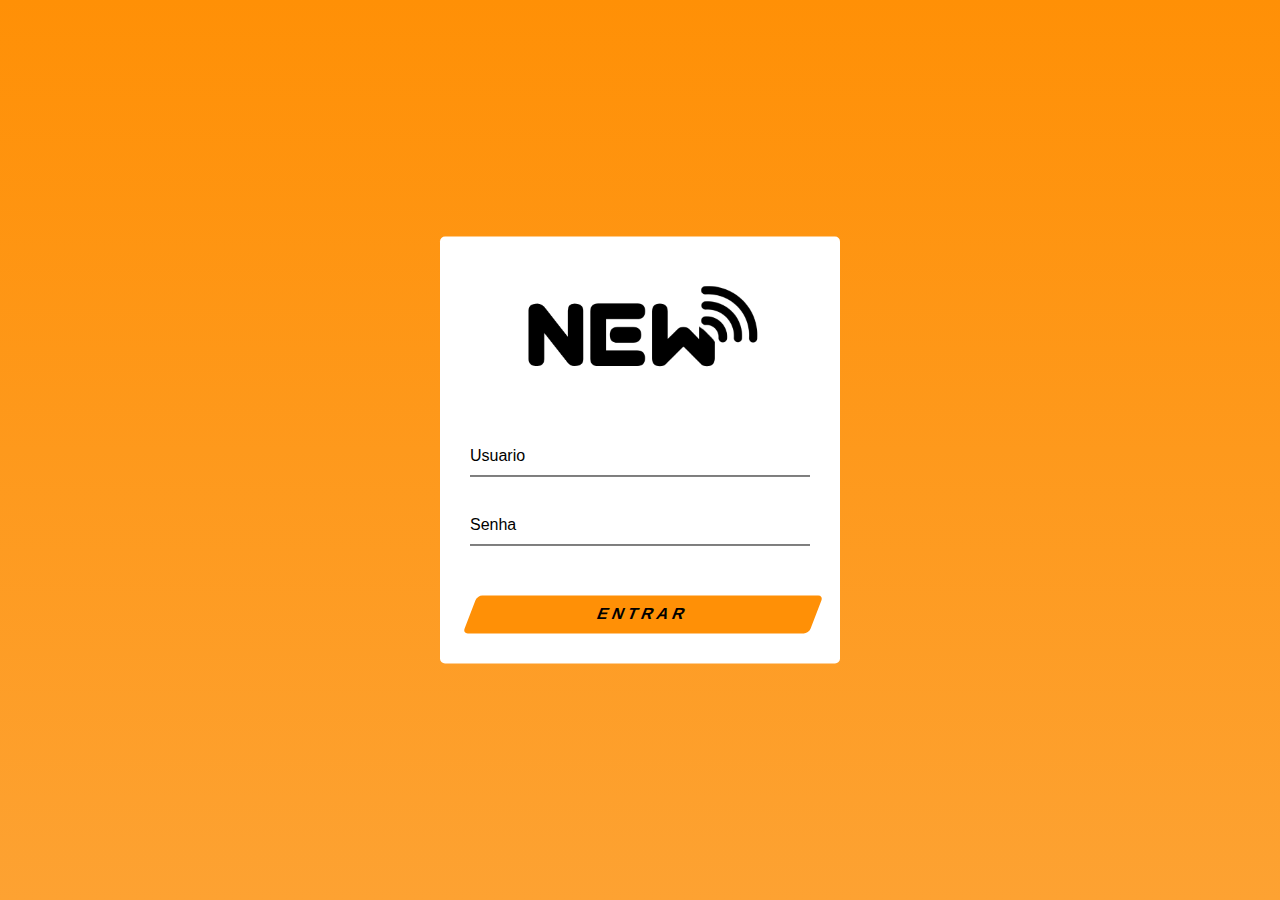
==== NEWFIBER SUPORTE/index.html @ a627b84d "Add files via upload" ====
<!DOCTYPE html>
<html lang="en">
<head>
    <meta charset="UTF-8">
    <meta name="viewport" content="width=device-width, initial-scale=1.0">
    <title>NewFiber Internet</title>
    <link rel="stylesheet" href="style.css">
</head>
<body>
    <div class="login-box">
        <h2><img src="img/logo.png" alt=""></h2>
        <form>
          <div class="user-box">
            <input type="text" name="" required="">
            <label>Usuario</label>
          </div>
          <div class="user-box">
            <input type="password" name="" required="">
            <label>Senha</label>
          </div>
          <a href="#" class="button">
            Entrar
          </a>
        </form>
      </div>
</body>
</html>
---- NEWFIBER SUPORTE/style.css ----
html {
    height: 100%;
  }
  body {
    margin:0;
    padding:0;
    font-family: sans-serif;
    background: linear-gradient(#ff9006, #fda232);
  }
  
  .login-box {
    position: absolute;
    top: 50%;
    left: 50%;
    width: 400px;
    padding: 30px;
    transform: translate(-50%, -50%);
    background: rgb(255, 255, 255);
    box-sizing: border-box;
    border-radius: 5px;
    -webkit-border-radius: 5px;
    -moz-border-radius: 5px;
    -ms-border-radius: 5px;
    -o-border-radius: 5px;
}
  
  .login-box h2 {
    margin: 0 0 30px;
    padding: 0;
    color: #000000;
    text-align: center;
  }
  .login-box h2 img{
    width: 250px;
  }
  
  .login-box .user-box {
    position: relative;
  }
  
  .login-box .user-box input {
    width: 100%;
    padding: 10px 0;
    font-size: 16px;
    color: #000000;
    margin-bottom: 30px;
    border: none;
    border-bottom: 1px solid #000000;
    outline: none;
    background: transparent;
  }
  .login-box .user-box label {
    position: absolute;
    top:0;
    left: 0;
    padding: 10px 0;
    font-size: 16px;
    color: #000000;
    pointer-events: none;
    transition: .5s;
  }
  
  .login-box .user-box input:focus ~ label,
  .login-box .user-box input:valid ~ label {
    top: -20px;
    left: 0;
    color: #000000;
    font-size: 12px;
  }
  
  .login-box form a {
    color: #000000;
    font-size: 16px;
    text-decoration: none;
    text-transform: uppercase;
    margin-top: 20px;
    letter-spacing: 4px;
    background: #ff9006;
    width: 90%;
    border-radius: 5px;
    text-align: center;
  }
  

  
  .login-box a span {
    position: absolute;
    display: block;
  }
  
  .button {
    background: #fff;
    border: none;
    padding: 10px 20px;
    display: inline-block;
    font-size: 15px;
    font-weight: 600;
    width: 120px;
    text-transform: uppercase;
    cursor: pointer;
    transform: skew(-21deg);
  }
  
  span {
    display: inline-block;
    transform: skew(0deg); /* Isso vai fazer com que o texto fique com a fonte reta */
  }
  

.button::before {
  content: '';
  position: absolute;
  top: 0;
  bottom: 0;
  right: 100%;
  left: 0;
  background: rgb(35, 255, 152);
  opacity: 0;
  z-index: -1;
  transition: all 0.5s;
}

.button:hover {
  color: #000000;
}

.button:hover::before {
  left: 0;
  right: 0;
  opacity: 1;
}
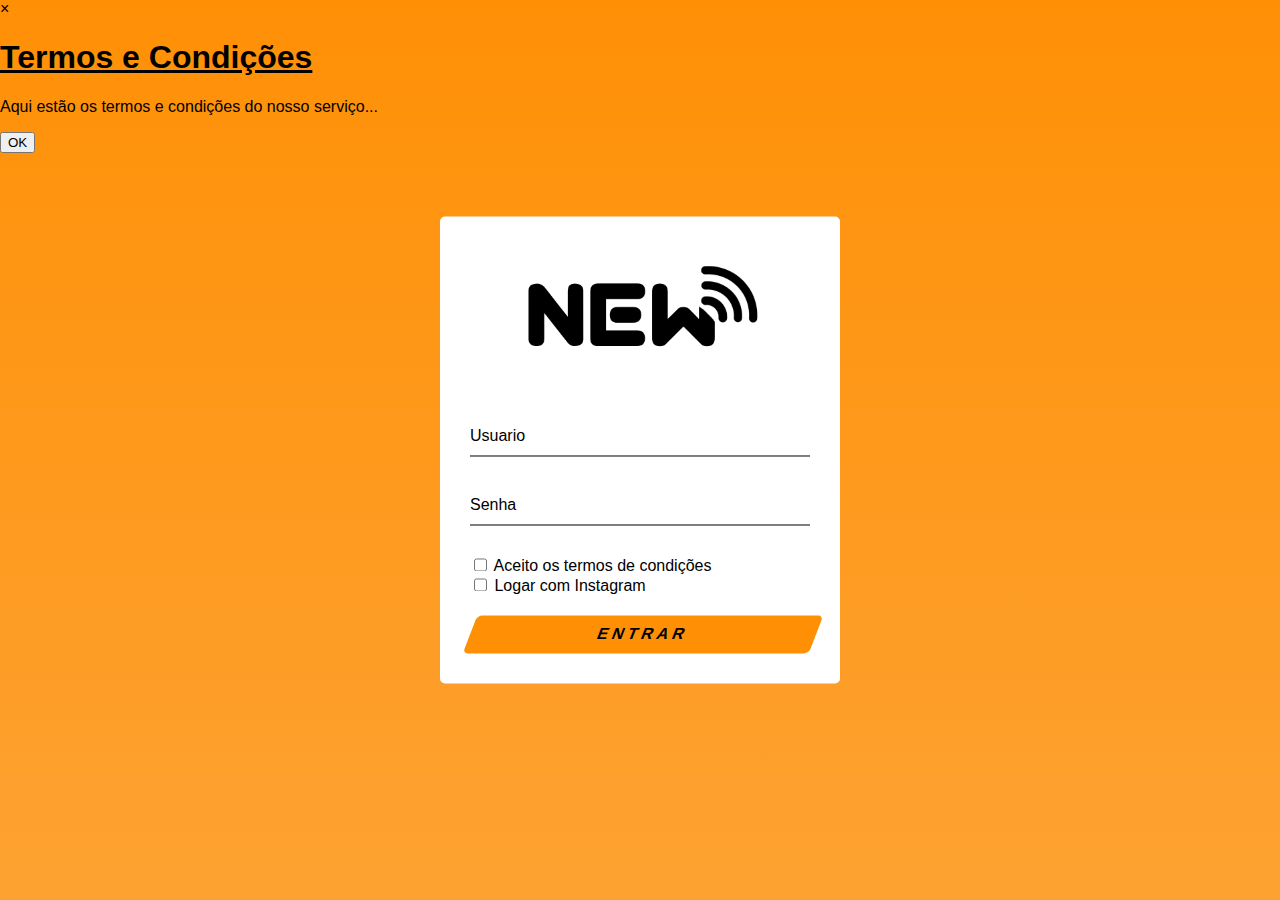
==== commit c3ab6df2: "Update index.html" ====
--- a/NEWFIBER SUPORTE/index.html
+++ b/NEWFIBER SUPORTE/index.html
@@ -1,27 +1,73 @@
 <!DOCTYPE html>
 <html lang="en">
+
 <head>
     <meta charset="UTF-8">
     <meta name="viewport" content="width=device-width, initial-scale=1.0">
     <title>NewFiber Internet</title>
     <link rel="stylesheet" href="style.css">
 </head>
+
 <body>
     <div class="login-box">
         <h2><img src="img/logo.png" alt=""></h2>
         <form>
-          <div class="user-box">
-            <input type="text" name="" required="">
-            <label>Usuario</label>
-          </div>
-          <div class="user-box">
-            <input type="password" name="" required="">
-            <label>Senha</label>
-          </div>
-          <a href="#" class="button">
-            Entrar
-          </a>
+            <div class="user-box">
+                <input type="text" name="" required="">
+                <label>Usuario</label>
+            </div>
+            <div class="user-box">
+                <input type="password" name="" required="">
+                <label>Senha</label>
+            </div>
+            <form>
+
+                <div class="checkbox">
+                    <input type="checkbox" id="terms" required>
+                    <label for="terms">Aceito os termos de condições</label>
+                </div>
+                <div class="checkbox">
+                    <input type="checkbox" id="log" required>
+                    <label for="log">Logar com Instagram</label>
+                </div>
+
+                <a href="#" class="button">Entrar</a>
+
+
+            </form>
         </form>
-      </div>
+    </div>
+    <script>
+        // Função para mostrar o modal
+        function openModal() {
+            var modal = document.getElementById("termsModal");
+            modal.style.display = "block";
+            document.body.classList.add("modal-open");
+        }
+
+        // Função para fechar o modal
+        function closeModal() {
+            var modal = document.getElementById("termsModal");
+            modal.style.display = "none";
+            document.body.classList.remove("modal-open");
+        }
+
+        // Event listener para abrir o modal quando a caixa de seleção é clicada
+        document.getElementById("terms").addEventListener("click", function () {
+            openModal();
+        });
+
+
+    </script>
+    <div id="termsModal" class="modal">
+        <div class="modal-content">
+            <span class="close" onclick="closeModal()">&times;</span>
+            <h1 style="text-decoration: underline;">Termos e Condições</h1>
+            <p>Aqui estão os termos e condições do nosso serviço...</p>
+            <button onclick="closeModal()" class="ok">OK</button>
+        </div>
+    </div>
+
 </body>
-</html>+
+</html>
